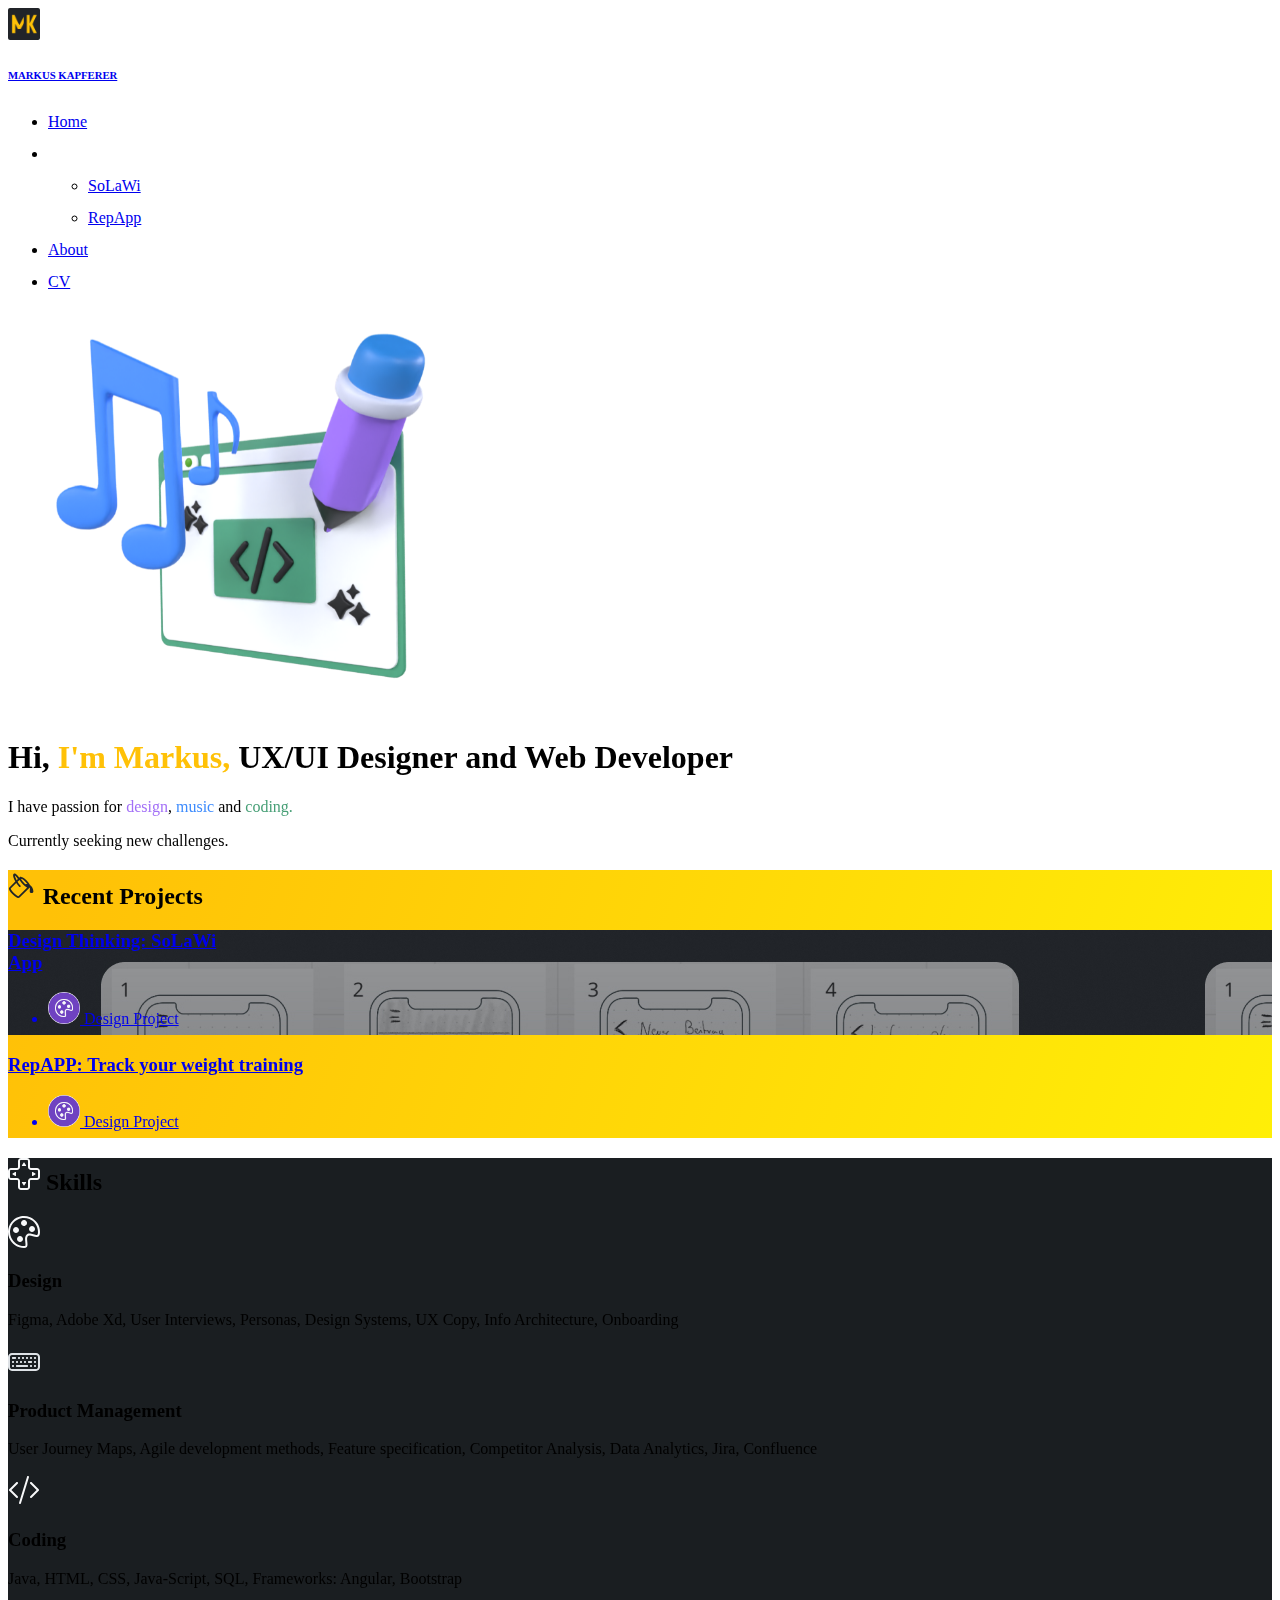
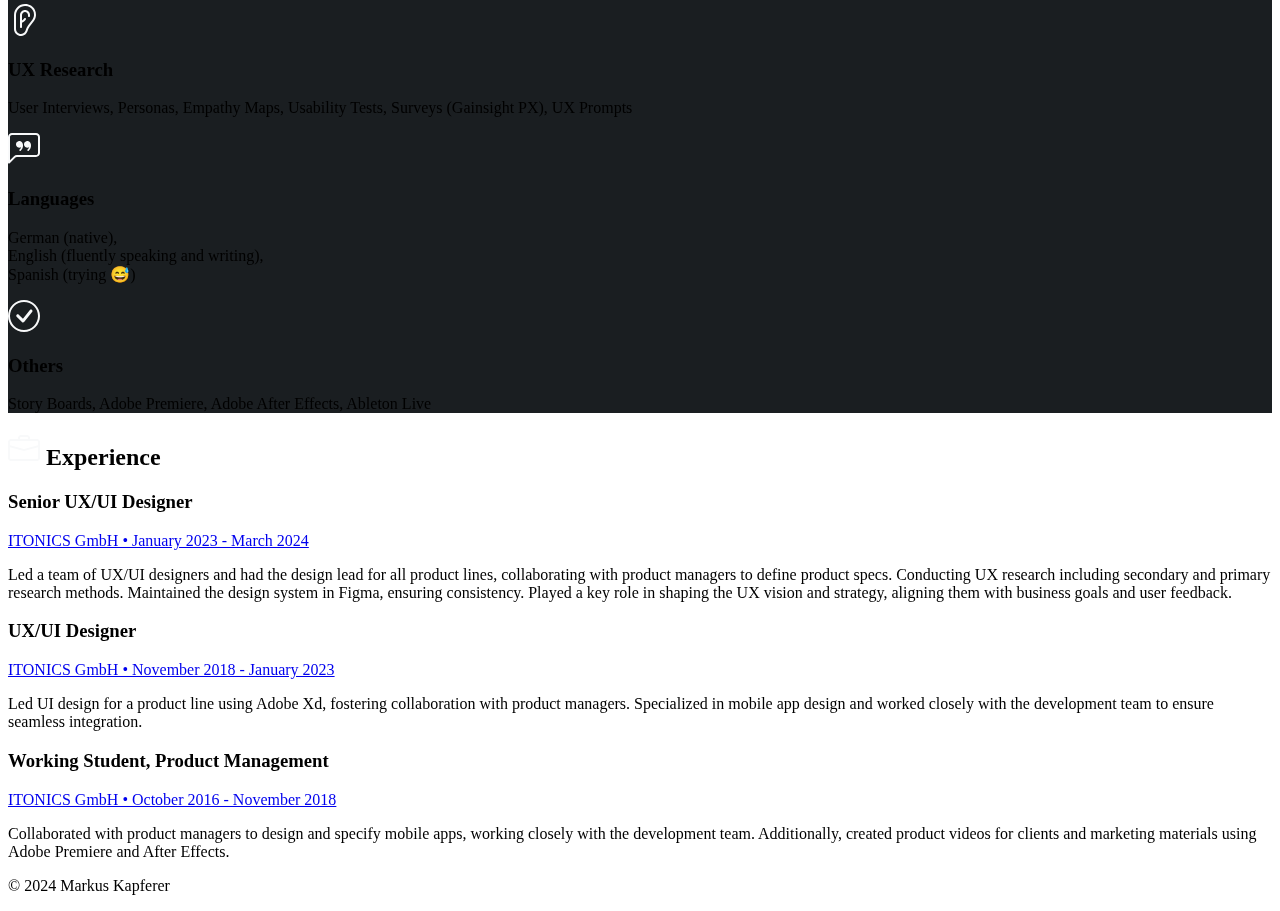
==== index.html @ 9e62ff05 "updated some parts and added first project page" ====
<!DOCTYPE html>
<html lang="en" data-bs-theme="dark">

<head>
    <meta charset="UTF-8">
    <meta name="viewport" content="width=device-width, initial-scale=1.0">
    <link href="https://cdn.jsdelivr.net/npm/bootstrap@5.3.2/dist/css/bootstrap.min.css" rel="stylesheet"
        integrity="sha384-T3c6CoIi6uLrA9TneNEoa7RxnatzjcDSCmG1MXxSR1GAsXEV/Dwwykc2MPK8M2HN" crossorigin="anonymous">
    <link rel="stylesheet" href="./css/style.css">
    <title>Markus Kapferer - Product Designer and Web Developer</title>
</head>

<body>

    <!-- Navigation -->
    <section id="navigation">

        <header class="p-3 text-bg-dark">
            <div class="d-flex flex-wrap align-items-center justify-content-center justify-content-lg-start">
                <a href="./index.html" class="d-flex align-items-center mb-2 mb-lg-0 text-white text-decoration-none">
                    <img src="./assets/images/MK-Logo.jpg" alt="mk logo" height="32px" style="border-radius: 2px;">
                    <h6 class="align-baseline mb-0 mx-2">MARKUS KAPFERER</h4>
                </a>
                <ul class="nav col-12 col-lg-auto me-lg-auto mb-2 justify-content-center mb-md-0">
                    <li><a href="#" aria-current="page" class="nav-link px-2 text-secondary">Home</a></li>
                    <li class="nav-item dropdown">
                        <a id="work" class="nav-link dropdown-toggle" href="#" role="button" data-bs-toggle="dropdown"
                            aria-expanded="false">
                            Work
                        </a>
                        <ul class="dropdown-menu">
                            <li><a class="dropdown-item" href="./public/SoLaWi.html">SoLaWi</a></li>
                            <li><a class="dropdown-item" href="#">RepApp</a></li>
                        </ul>
                    </li>

                    <li><a href="./public/about.html" class="nav-link px-2 text-white">About</a></li>
                    <li><a href="https://drive.google.com/file/d/1L1RvJWwiJvAnNpC0IJl8PlsVWmjOHNcN/view?usp=sharing"
                            target="_blank" class="nav-link px-2 text-white">CV</a></li>
                </ul>
            </div>
        </header>

    </section>

    <!-- Hero -->
    <section id="herSection">
        <div class="container col-xxl-8 px-4 py-5">
            <div class="row flex-lg-row-reverse align-items-center g-5 py-5">
                <div class="col-10 col-sm-8 col-lg-6">
                    <img id="hero" src="./assets/images/hero-image-1.png" class="d-block mx-lg-auto img-fluid"
                        alt="Bootstrap Themes" height="400" loading="lazy">
                </div>
                <div class="col-lg-6">
                    <h1 class="display-5 fw-bold text-body-emphasis lh-1 mb-3">Hi, <span class="yellow">I'm
                            Markus,</span>
                        UX/UI Designer and Web Developer</h1>
                    <p class="lead fw-semibold">I have passion for <span class="purple">design</span>, <span
                            class="blue">music</span> and <span class="green">coding.</span></p>
                    <p class="fst-italic">Currently seeking new challenges.</p>
                    <div class="row flex-lg-row-reverse align-items-center" style="width: 32px;">
                        <script src="https://cdn.lordicon.com/lordicon.js"></script>
                        <lord-icon src="https://cdn.lordicon.com/rmkahxvq.json" trigger="loop" speed="2" loading="lazy"
                            colors="primary:#dee2e6">
                        </lord-icon>
                    </div>
                </div>
            </div>
        </div>
    </section>

    <!-- Recent Projects -->
    <section id="recentProjects">
        <div class="container px-4 py-5" id="custom-cards">
            <h2 class="pb-2 border-bottom text-dark"><img src="./assets/images/paint-bucket.svg" alt="paint-bucket"
                    height="34" class="align-center pe-12"> Recent Projects</h2>
            <div class="row row-cols-1 row-cols-lg-2 align-items-stretch g-4 py-5">

                <a href="./public/SoLaWi.html">
                    <div class="col">
                        <div class="card card-cover h-100 overflow-hidden text-bg-dark rounded-4 shadow-lg"
                            style="background-image: url('./assets/images/SoLaWi.jpg');">
                            <div class="d-flex flex-column h-100 p-5 pb-3 text-white text-shadow-1">
                                <h3 class="pt-5 mt-5 mb-4 display-6 lh-1 fw-bold">Design Thinking: SoLaWi <br> App
                                </h3>
                                <ul class="d-flex list-unstyled mt-auto">
                                    <li class="me-auto ">
                                        <img src="./assets/images/Design-icon.png" alt="UX Design Project" width="32"
                                            height="32" class="me-2"> <span class="shadow bold">Design Project</span>
                                    </li>
                                </ul>
                            </div>
                        </div>
                    </div>
                </a>

                <a href="./public/SoLaWi.html">
                    <div class="col">
                        <div class="card card-cover h-100 overflow-hidden text-bg-dark rounded-4 shadow-lg"
                            style="background-image: url('unsplash-photo-2.jpg');">
                            <div class="d-flex flex-column h-100 p-5 pb-3 text-white text-shadow-1">
                                <h3 class="pt-5 mt-5 mb-4 display-6 lh-1 fw-bold">RepAPP: Track your weight training
                                </h3>
                                <ul class="d-flex list-unstyled mt-auto">
                                    <li class="me-auto">
                                        <img src="./assets/images/Design-icon.png" alt="UX Design Project" width="32"
                                            height="32" class="me-2 shadow"> <span class="bold">Design Project</span>
                                    </li>
                                </ul>
                            </div>
                        </div>
                    </div>
                </a>

            </div>
        </div>
    </section>

    <!-- Skills -->
    <section id="skills">
        <div class="container px-4 py-5" id="skills">
            <h2 class="pb-2 border-bottom"><img class="pb-1" src="./assets/images/dpad.svg" alt="dpad" height="32"
                    width="32" class="align-center pe-1"> Skills</h2>

            <div class="row row-cols-1 row-cols-sm-2 row-cols-md-3 row-cols-lg-3 g-4 py-5">
                <div class="col d-flex align-items-start">
                    <img src="./assets/images/palette.svg" alt="palette" class="me-3">
                    <div>
                        <h3 class="fw-bold mb-1 fs-4 text-body-emphasis">Design</h3>
                        <p>Figma, Adobe Xd,
                            User Interviews, Personas,
                            Design Systems, UX Copy,
                            Info Architecture, Onboarding</p>
                    </div>
                </div>
                <div class="col d-flex align-items-start">
                    <img src="./assets/images/keyboard.svg" alt="palette" class="me-3">
                    <div>
                        <h3 class="fw-bold mb-1 fs-4 text-body-emphasis">Product Management</h3>
                        <p>User Journey Maps, Agile development methods, Feature specification,
                            Competitor Analysis, Data Analytics,
                            Jira, Confluence</p>
                    </div>
                </div>
                <div class="col d-flex align-items-start">
                    <img src="./assets/images/code-slash.svg" alt="palette" class="me-3">
                    <div>
                        <h3 class="fw-bold mb-1 fs-4 text-body-emphasis">Coding</h3>
                        <p>Java, HTML, CSS, Java-Script, SQL,
                            Frameworks: Angular, Bootstrap </p>
                    </div>
                </div>
                <div class="col d-flex align-items-start">
                    <img src="./assets/images/ear.svg" alt="palette" class="me-3">
                    <div>
                        <h3 class="fw-bold mb-1 fs-4 text-body-emphasis">UX Research</h3>
                        <p>User Interviews, Personas,
                            Empathy Maps, Usability Tests,
                            Surveys (Gainsight PX), UX Prompts</p>
                    </div>
                </div>
                <div class="col d-flex align-items-start">
                    <img src="./assets/images/chat-left-quote.svg" alt="palette" class="me-3">
                    <div>
                        <h3 class="fw-bold mb-1 fs-4 text-body-emphasis">Languages</h3>
                        <p>German (native), <br>
                            English (fluently speaking and writing), <br>
                            Spanish (trying 😅)</p>
                    </div>
                </div>
                <div class="col d-flex align-items-start">
                    <img src="./assets/images/check-circle.svg" alt="palette" class="me-3">
                    <div>
                        <h3 class="fw-bold mb-1 fs-4 text-body-emphasis">Others</h3>
                        <p>Story Boards, Adobe Premiere,
                            Adobe After Effects,
                            Ableton Live</p>
                    </div>
                </div>

            </div>
        </div>
        </div>

    </section>

    <!-- Experience -->
    <section id="experience">
        <div class="container px-4 py-5" id="experience">
            <h2 class="pb-2 border-bottom"><img class="pb-1" src="./assets/images/briefcase.svg" alt="dpad" height="32"
                    width="32" class="align-center pe-1"> Experience</h2>

            <div class="row row-cols-1 g-4 py-5">
                <div>
                    <h3 class="mb-2 fs-4 text-body-emphasis">Senior UX/UI Designer</h3>
                    <a href="https://itonics-innovation.com" target="_blank">
                        <p class="fst-italic mb-4">ITONICS GmbH • January 2023 - March 2024</p>
                    </a>
                    <p class="mb-1">Led a team of UX/UI designers and had the design lead for all product lines,
                        collaborating with product managers to define product specs.
                        Conducting UX research including secondary and primary research methods.
                        Maintained the design system in Figma, ensuring consistency.
                        Played a key role in shaping the UX vision and strategy, aligning them with business goals and
                        user feedback. </p>
                </div>
            </div>
            <div class="row row-cols-1 g-4 py-5">
                <div>
                    <h3 class="mb-2 fs-4 text-body-emphasis">UX/UI Designer</h3>
                    <a href="https://itonics-innovation.com" target="_blank">
                        <p class="fst-italic mb-4">ITONICS GmbH • November 2018 - January 2023</p>
                    </a>
                    <p class="mb-1">Led UI design for a product line using Adobe Xd, fostering collaboration with
                        product managers. Specialized in mobile app design and worked closely with the development team
                        to ensure seamless integration.</p>
                </div>
            </div>
            <div class="row row-cols-1 g-4 py-5">
                <div>
                    <h3 class="mb-2 fs-4 text-body-emphasis">Working Student, Product Management</h3>
                    <a href="https://itonics-innovation.com" target="_blank">
                        <p class="fst-italic mb-4">ITONICS GmbH • October 2016 - November 2018</p>
                    </a>
                    <p class="mb-1">Collaborated with product managers to design and specify mobile apps, working
                        closely with the development team. Additionally, created product videos for clients and
                        marketing materials using Adobe Premiere and After Effects.</p>
                </div>
            </div>
        </div>
    </section>




    <script src="https://cdn.jsdelivr.net/npm/bootstrap@5.3.2/dist/js/bootstrap.bundle.min.js"
        integrity="sha384-C6RzsynM9kWDrMNeT87bh95OGNyZPhcTNXj1NW7RuBCsyN/o0jlpcV8Qyq46cDfL"
        crossorigin="anonymous"></script>
</body>
<footer>
    <div class="container d-flex align-items-start ">
        <p class="py-5">© 2024 Markus Kapferer</p>
    </div>
</footer>

</html>
---- css/style.css ----
a {
    cursor: pointer;
}

.yellow {
    color: #ffc107;
}

.purple {
    color: #A370F7;
}

.blue {
    color: #3D8BFD;
}

.green {
    color: #479F76;
}

#recentProjects {
    background: linear-gradient(109deg, #FFC107 4.02%, #FFF507 112.95%);
}

#navbar {
    background-color: #1A1E21;
    width: 100%;
    height: 100%;
}

#skills {
    background-color: #1A1E21;
}

.dark-bg {
    background-color: #1A1E21;
}

.semiDark-bg {
    background-color: #343a40;
}

#work {
    color: #ffffff;
}

#work:hover {
    color: #ffc107;
    transition: 0.3s ease-in-out;
}

.nav-link:hover {
    color: #ffc107 !important;
    transition: 0.3s ease-in-out;
}

.container {
    -webkit-perspective: 1000px;
            perspective: 1000px;
    transform-style: preserve-3d;
}

#hero {
    transition: all .5s ease;
    -webkit-transform: rotateX(0deg);
    transform: rotateX(0deg);
    -webkit-transform-origin-y: 300px; /* rotates from the bottom of the image */
}

#hero:hover {
    -webkit-transform: rotateY(-20deg);
    transform: rotateY(-20deg)

}

li {
    line-height: 2rem;
}

code {
    color: #A370F7;
}
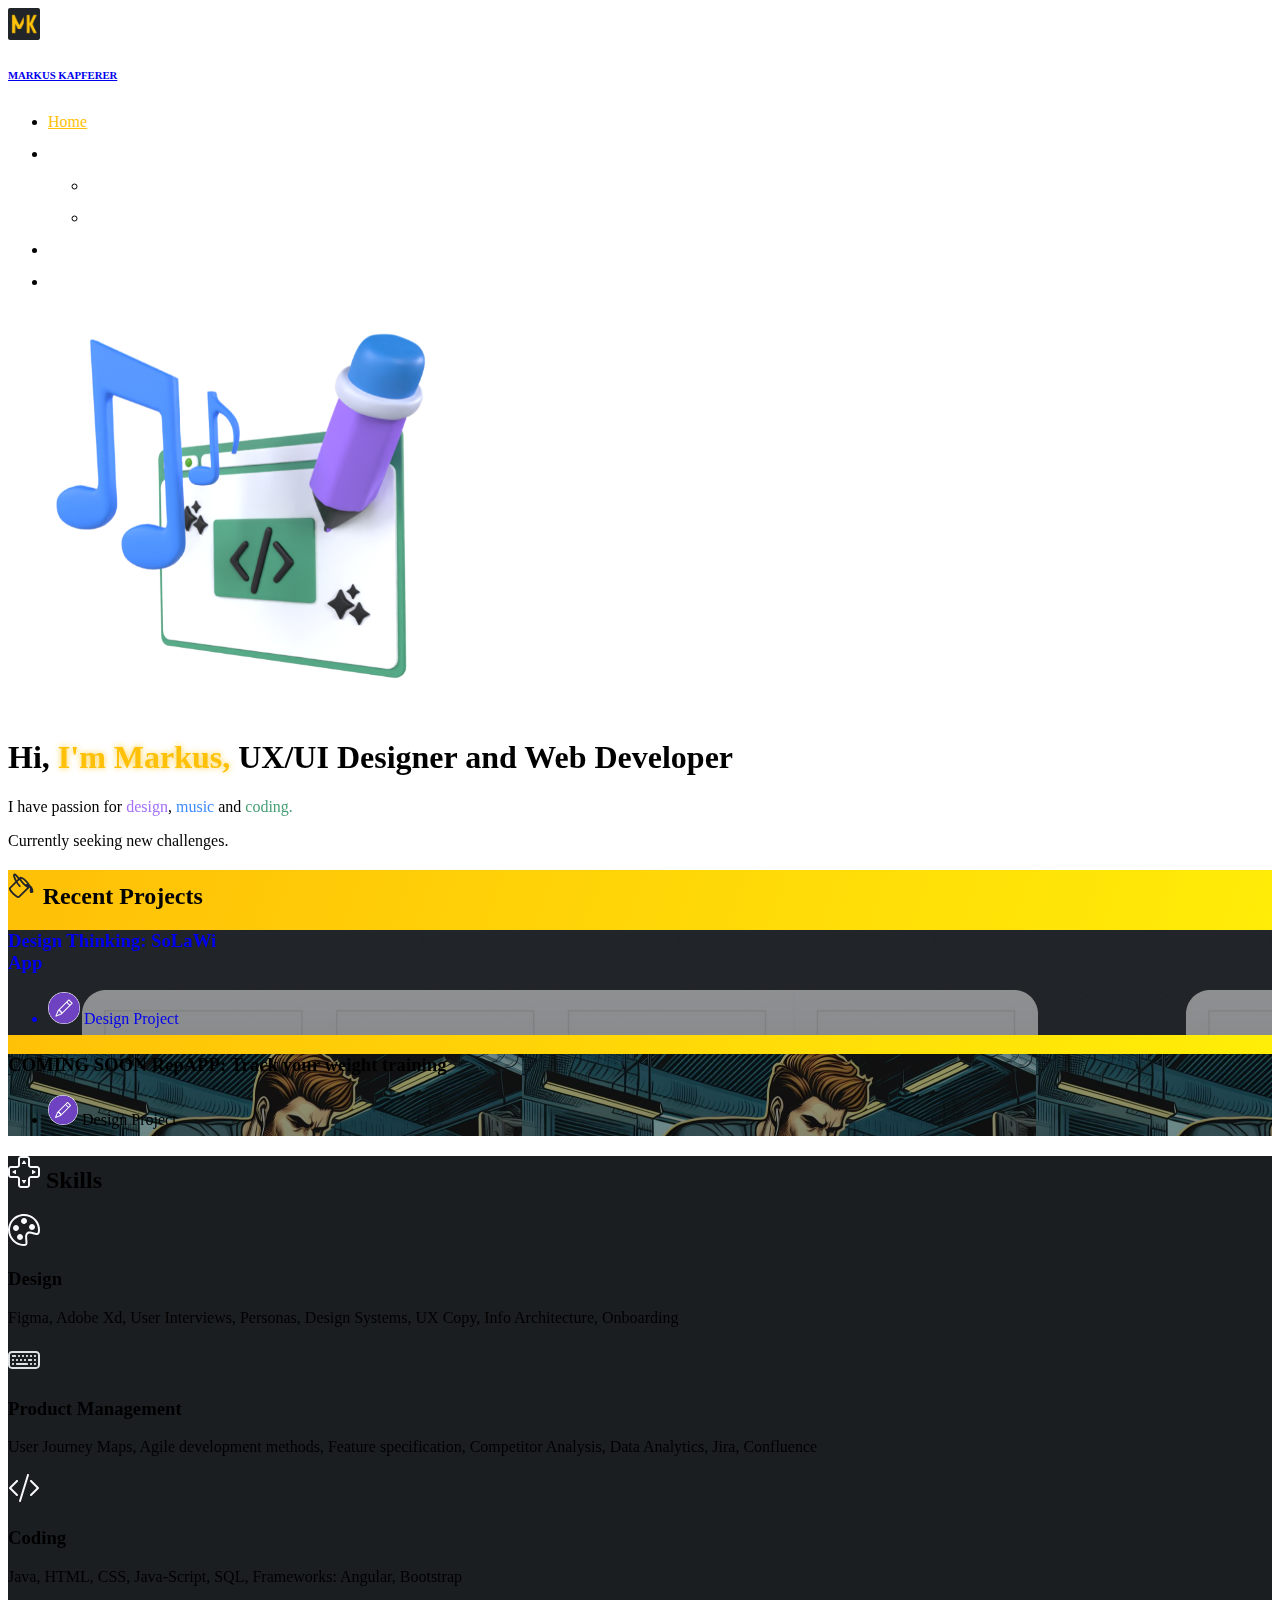
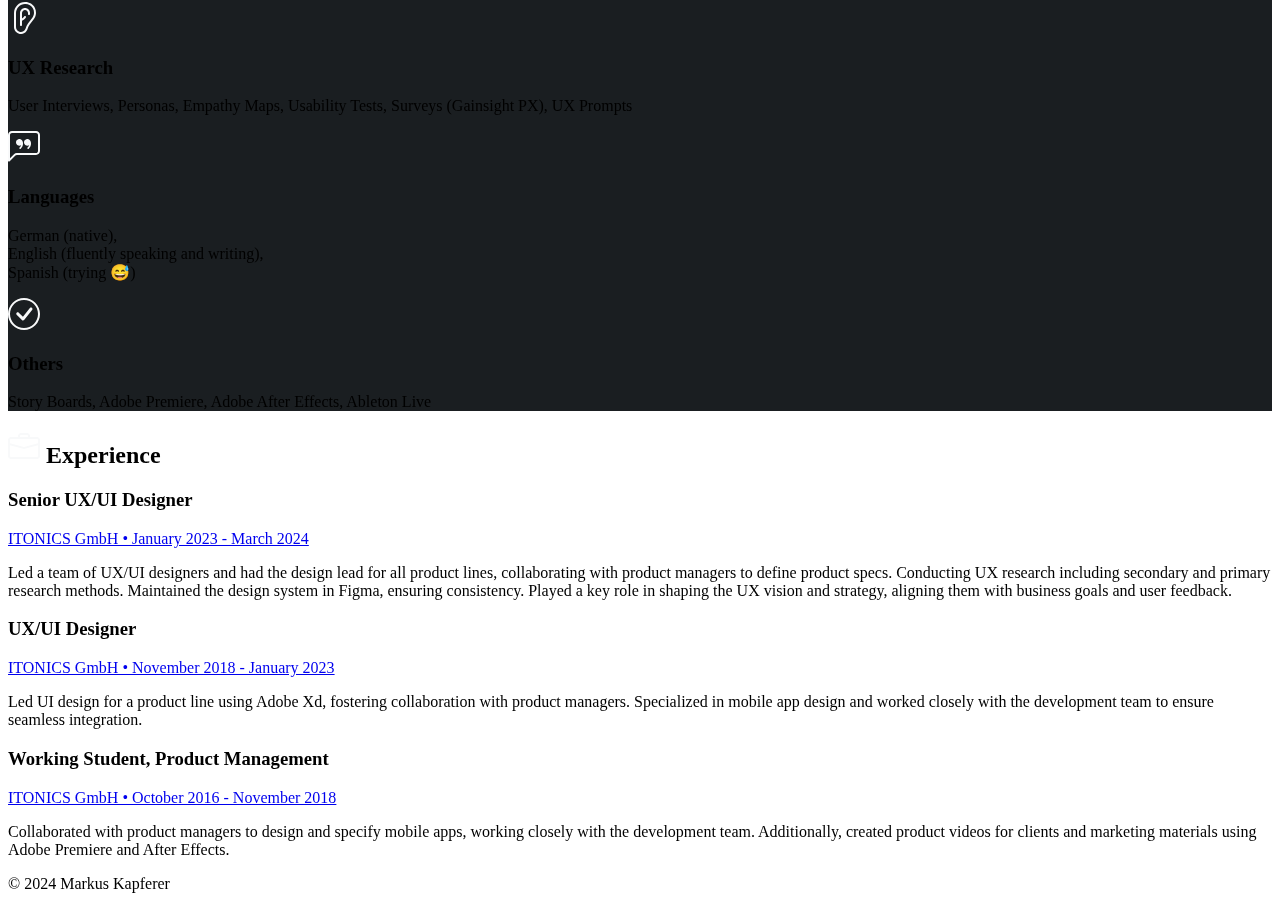
==== commit e84bdb91: "fixed nav, added about page, updated some icons and images" ====
--- a/index.html
+++ b/index.html
@@ -14,33 +14,31 @@
 
     <!-- Navigation -->
     <section id="navigation">
-
         <header class="p-3 text-bg-dark">
             <div class="d-flex flex-wrap align-items-center justify-content-center justify-content-lg-start">
-                <a href="./index.html" class="d-flex align-items-center mb-2 mb-lg-0 text-white text-decoration-none">
+                <a href="./index.html" class="navbar-brand d-flex align-items-center">
                     <img src="./assets/images/MK-Logo.jpg" alt="mk logo" height="32px" style="border-radius: 2px;">
                     <h6 class="align-baseline mb-0 mx-2">MARKUS KAPFERER</h4>
                 </a>
                 <ul class="nav col-12 col-lg-auto me-lg-auto mb-2 justify-content-center mb-md-0">
-                    <li><a href="#" aria-current="page" class="nav-link px-2 text-secondary">Home</a></li>
+                    <li><a href="#" aria-current="page" class="nav-link px-2 active">Home</a></li>
                     <li class="nav-item dropdown">
                         <a id="work" class="nav-link dropdown-toggle" href="#" role="button" data-bs-toggle="dropdown"
                             aria-expanded="false">
                             Work
                         </a>
                         <ul class="dropdown-menu">
-                            <li><a class="dropdown-item" href="./public/SoLaWi.html">SoLaWi</a></li>
-                            <li><a class="dropdown-item" href="#">RepApp</a></li>
+                            <li><a class="nav-link dropdown-item" href="./public/SoLaWi.html">SoLaWi</a></li>
+                            <li><a class="nav-link dropdown-item" href="#">RepApp</a></li>
                         </ul>
                     </li>
 
-                    <li><a href="./public/about.html" class="nav-link px-2 text-white">About</a></li>
+                    <li><a href="./public/about.html" class="nav-link px-2">About</a></li>
                     <li><a href="https://drive.google.com/file/d/1L1RvJWwiJvAnNpC0IJl8PlsVWmjOHNcN/view?usp=sharing"
-                            target="_blank" class="nav-link px-2 text-white">CV</a></li>
+                            target="_blank" class="nav-link px-2">CV</a></li>
                 </ul>
             </div>
         </header>
-
     </section>
 
     <!-- Hero -->
@@ -52,7 +50,7 @@
                         alt="Bootstrap Themes" height="400" loading="lazy">
                 </div>
                 <div class="col-lg-6">
-                    <h1 class="display-5 fw-bold text-body-emphasis lh-1 mb-3">Hi, <span class="yellow">I'm
+                    <h1 class="display-5 fw-bold text-body-emphasis lh-1 mb-3">Hi, <span class="yellow-glow">I'm
                             Markus,</span>
                         UX/UI Designer and Web Developer</h1>
                     <p class="lead fw-semibold">I have passion for <span class="purple">design</span>, <span
@@ -76,10 +74,11 @@
                     height="34" class="align-center pe-12"> Recent Projects</h2>
             <div class="row row-cols-1 row-cols-lg-2 align-items-stretch g-4 py-5">
 
-                <a href="./public/SoLaWi.html">
+                
                     <div class="col">
-                        <div class="card card-cover h-100 overflow-hidden text-bg-dark rounded-4 shadow-lg"
-                            style="background-image: url('./assets/images/SoLaWi.jpg');">
+                        <a href="./public/SoLaWi.html" class="nounderline">
+                            <div class="card card-cover h-100 overflow-hidden text-bg-dark rounded-4 shadow-lg"
+                            style="background-image: url('./assets/images/project-solawi/SoLaWi.jpg');">
                             <div class="d-flex flex-column h-100 p-5 pb-3 text-white text-shadow-1">
                                 <h3 class="pt-5 mt-5 mb-4 display-6 lh-1 fw-bold">Design Thinking: SoLaWi <br> App
                                 </h3>
@@ -91,26 +90,26 @@
                                 </ul>
                             </div>
                         </div>
-                    </div>
-                </a>
-
-                <a href="./public/SoLaWi.html">
+                        </a>
+                    </div>
+
+
                     <div class="col">
                         <div class="card card-cover h-100 overflow-hidden text-bg-dark rounded-4 shadow-lg"
-                            style="background-image: url('unsplash-photo-2.jpg');">
+                            style="background-image: url('./assets/images/gym-tracking-app.jpg');">
                             <div class="d-flex flex-column h-100 p-5 pb-3 text-white text-shadow-1">
-                                <h3 class="pt-5 mt-5 mb-4 display-6 lh-1 fw-bold">RepAPP: Track your weight training
+                                <h3 class="pt-5 mt-5 mb-4 display-6 lh-1 fw-bold">COMING SOON RepAPP: Track your weight training
                                 </h3>
                                 <ul class="d-flex list-unstyled mt-auto">
                                     <li class="me-auto">
-                                        <img src="./assets/images/Design-icon.png" alt="UX Design Project" width="32"
-                                            height="32" class="me-2 shadow"> <span class="bold">Design Project</span>
+                                        <img src="./assets/images/Design-icon.png" alt="UX Design Project" width="30"
+                                            height="30" class="me-2 shadow"> <span class="bold shadow-lg">Design Project</span>
                                     </li>
                                 </ul>
                             </div>
                         </div>
                     </div>
-                </a>
+
 
             </div>
         </div>
--- a/css/style.css
+++ b/css/style.css
@@ -2,8 +2,18 @@
     cursor: pointer;
 }
 
+h3 a {
+    text-decoration: none;
+}
+
 .yellow {
     color: #ffc107;
+}
+
+.yellow-glow {
+    color: #ffc107;
+    text-shadow: 0px 0px 6px rgba(255, 193, 7, 0.75);
+    animation: shadow-drop-center 3s ease-in-out infinite alternate-reverse both;
 }
 
 .purple {
@@ -49,11 +59,6 @@
     transition: 0.3s ease-in-out;
 }
 
-.nav-link:hover {
-    color: #ffc107 !important;
-    transition: 0.3s ease-in-out;
-}
-
 .container {
     -webkit-perspective: 1000px;
             perspective: 1000px;
@@ -79,4 +84,31 @@
 
 code {
     color: #A370F7;
-}+}
+
+.nounderline {
+    text-decoration: none !important
+  }
+
+.active {
+    color: #ffc107 !important;
+}
+
+.nav-link {
+    color: #ffffff;
+}
+
+.nav-link:hover {
+    color: #FFC107;
+    text-shadow: 0px 0px 6px rgba(255, 193, 7, 0.75);
+    transition: 0.3s ease-in-out;
+}
+
+  @keyframes shadow-drop-center {
+    0% {
+            text-shadow: 0 0 20px rgba(255, 193, 7, 0);
+    }
+    100% {
+            text-shadow: 0 0 20px rgba(255, 193, 7, 0.75);
+    }
+  }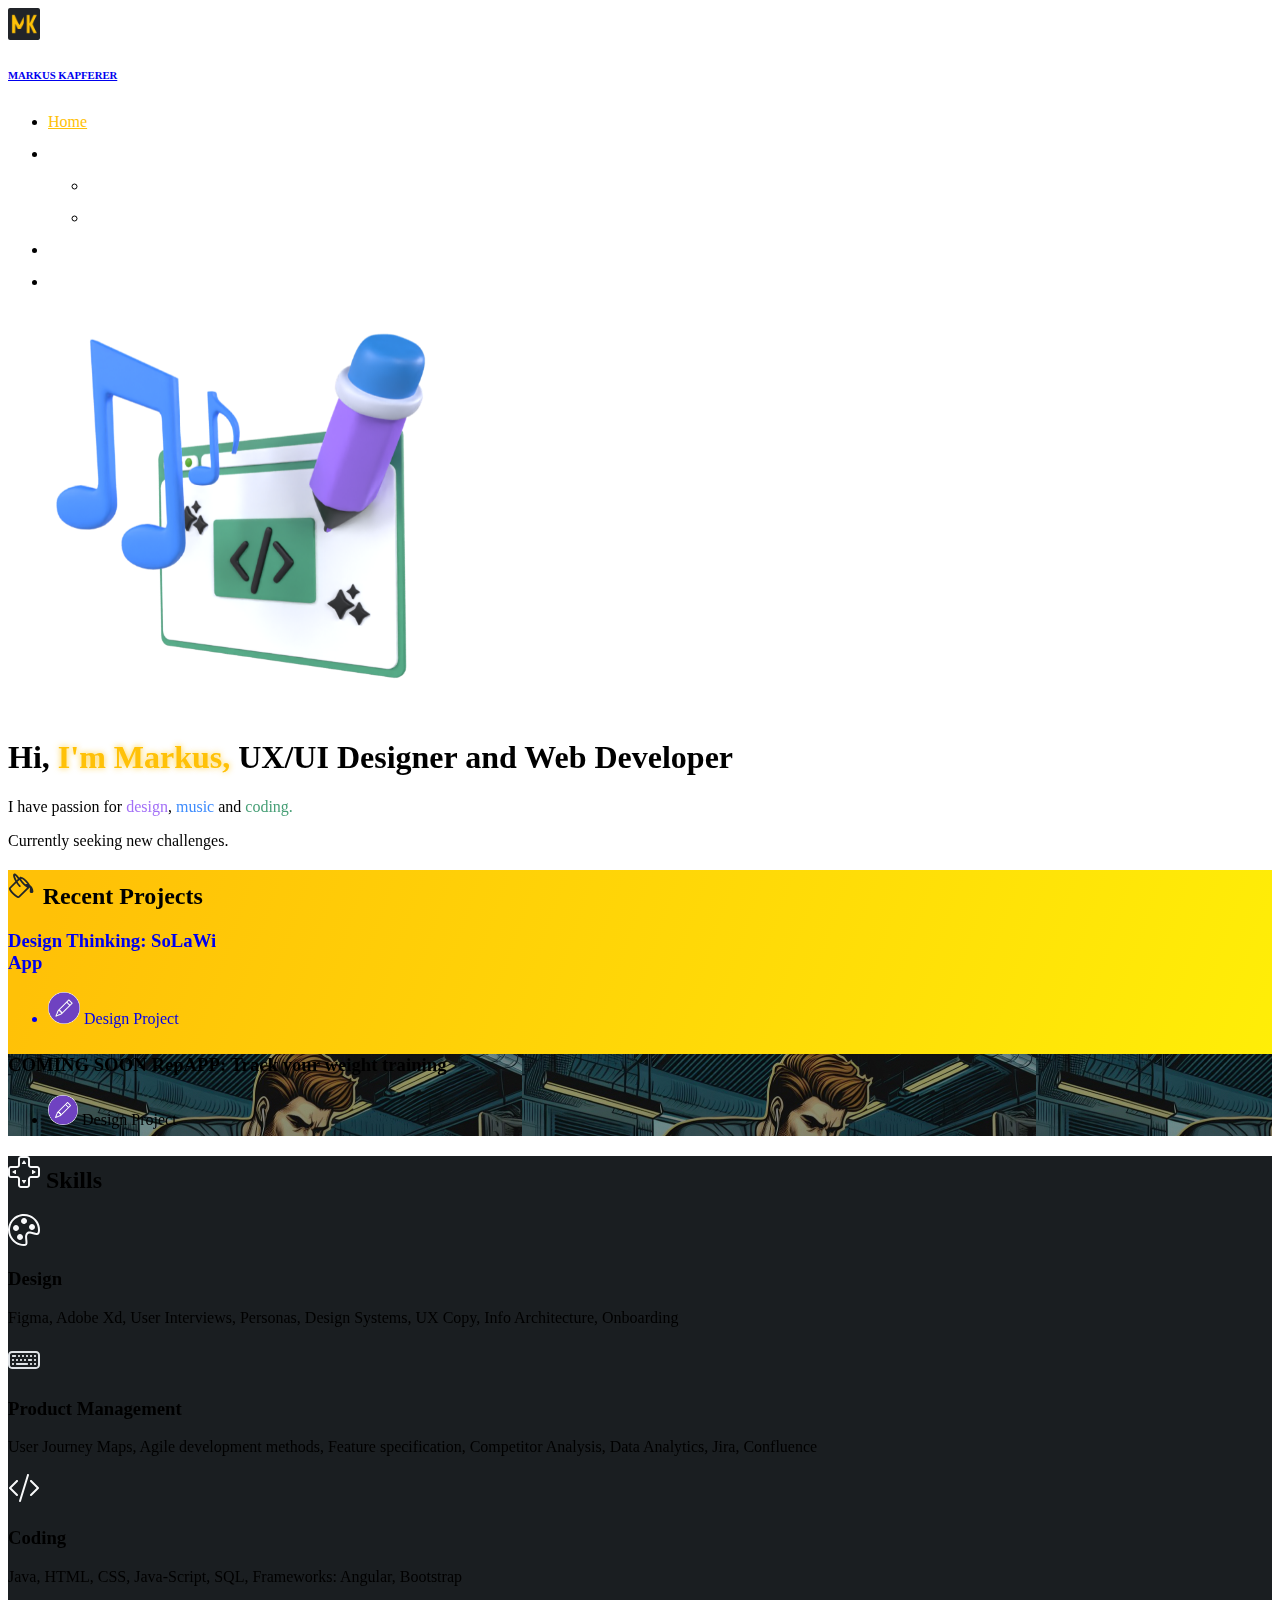
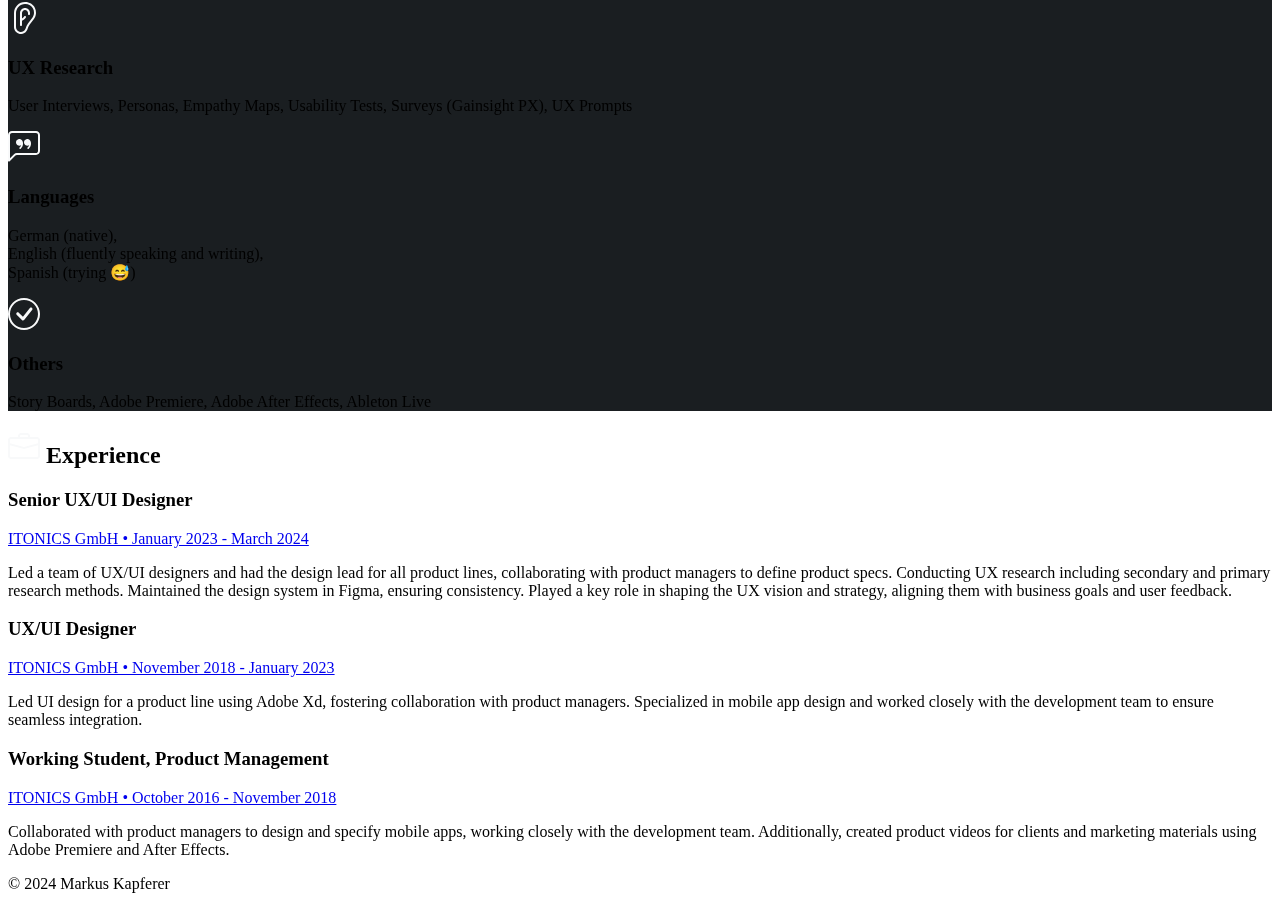
==== commit ff722895: "change image of solawi" ====
--- a/index.html
+++ b/index.html
@@ -78,7 +78,7 @@
                     <div class="col">
                         <a href="./public/SoLaWi.html" class="nounderline">
                             <div class="card card-cover h-100 overflow-hidden text-bg-dark rounded-4 shadow-lg"
-                            style="background-image: url('./assets/images/project-solawi/SoLaWi.jpg');">
+                            style="background-image: url('./assets/images/project-solawi/SoLaWi2.jpg');">
                             <div class="d-flex flex-column h-100 p-5 pb-3 text-white text-shadow-1">
                                 <h3 class="pt-5 mt-5 mb-4 display-6 lh-1 fw-bold">Design Thinking: SoLaWi <br> App
                                 </h3>
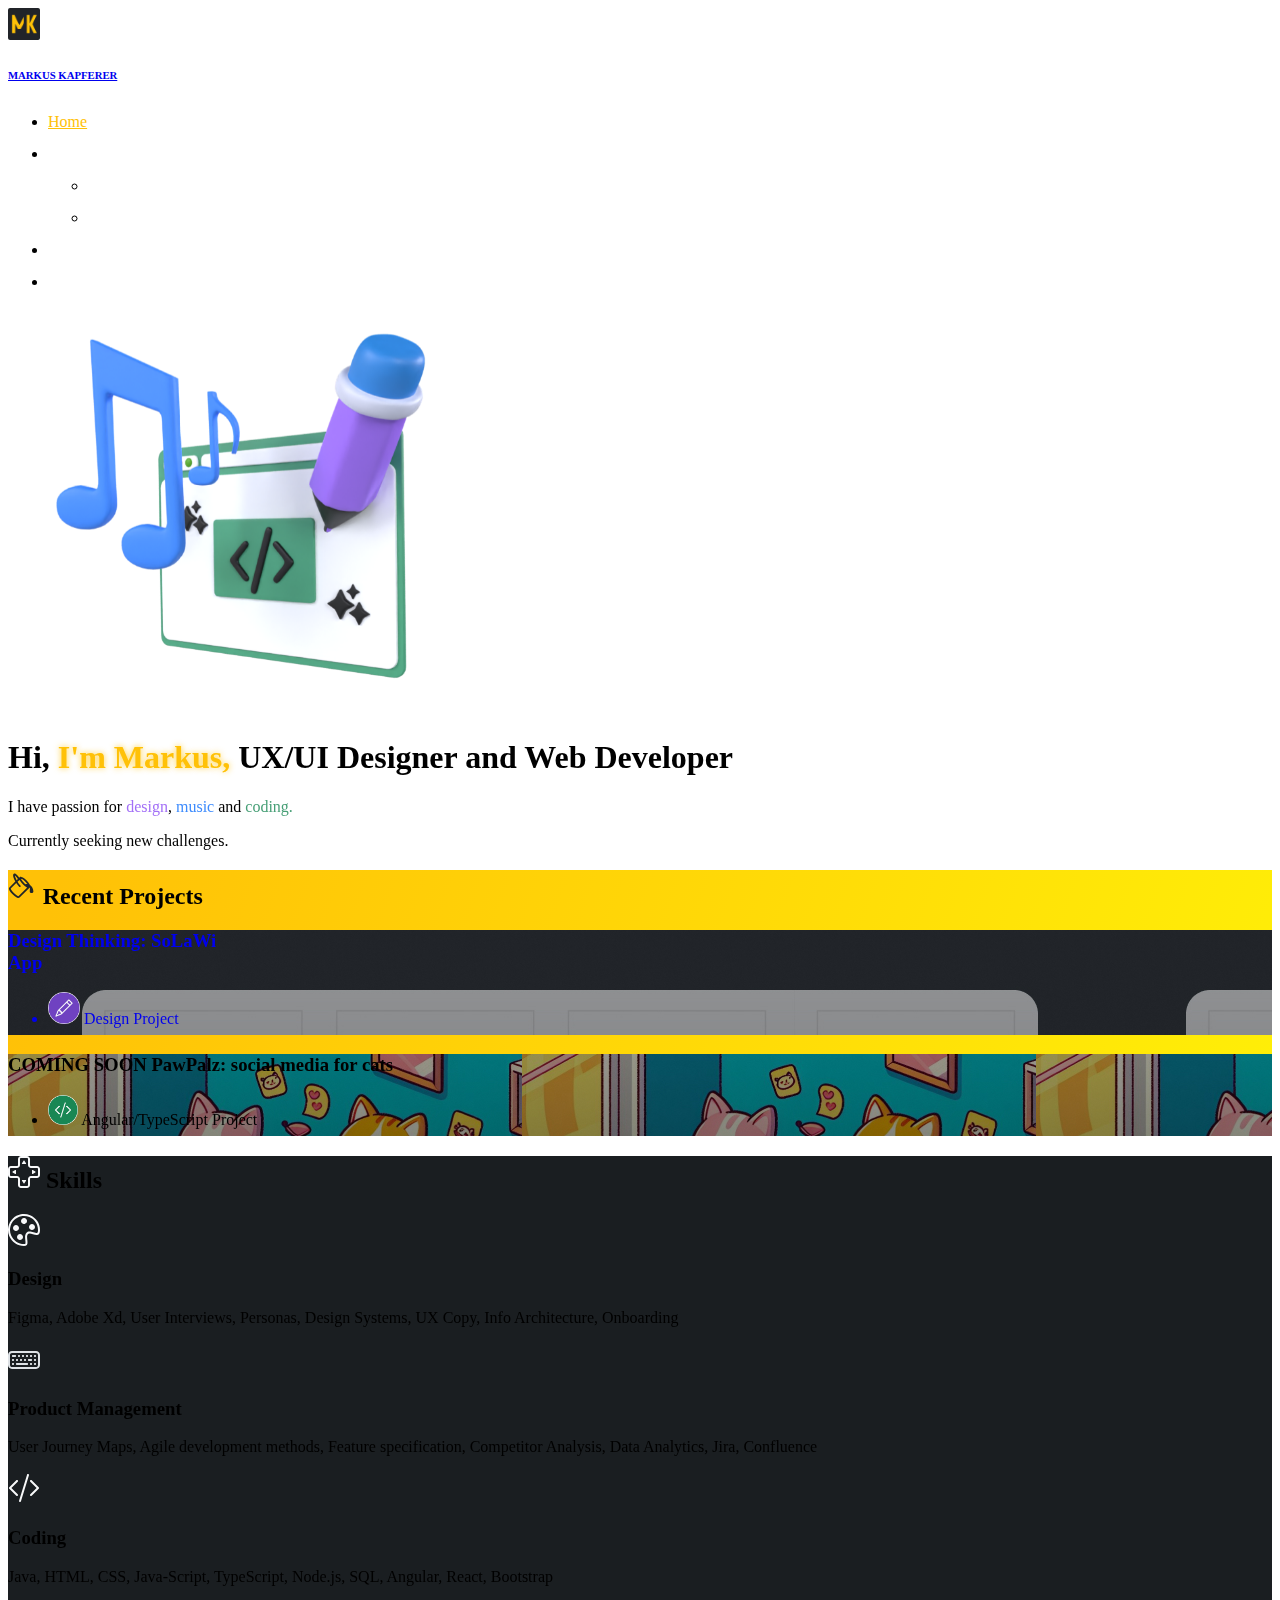
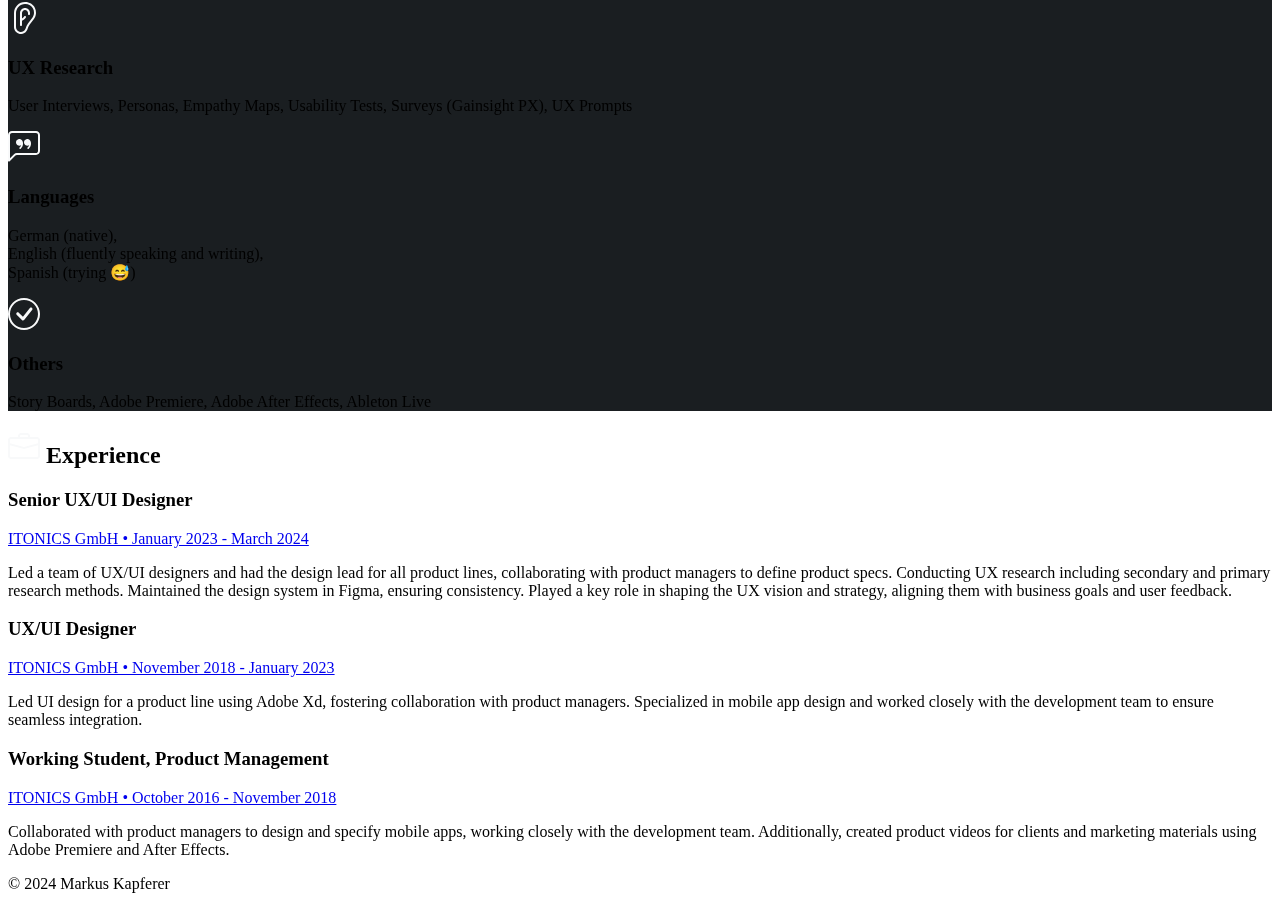
==== commit 9a5e2e79: "update pawpalz card" ====
--- a/index.html
+++ b/index.html
@@ -78,7 +78,7 @@
                     <div class="col">
                         <a href="./public/SoLaWi.html" class="nounderline">
                             <div class="card card-cover h-100 overflow-hidden text-bg-dark rounded-4 shadow-lg"
-                            style="background-image: url('./assets/images/project-solawi/SoLaWi2.jpg');">
+                            style="background-image: url('./assets/images/project-solawi/SoLaWi.jpg');">
                             <div class="d-flex flex-column h-100 p-5 pb-3 text-white text-shadow-1">
                                 <h3 class="pt-5 mt-5 mb-4 display-6 lh-1 fw-bold">Design Thinking: SoLaWi <br> App
                                 </h3>
@@ -96,14 +96,14 @@
 
                     <div class="col">
                         <div class="card card-cover h-100 overflow-hidden text-bg-dark rounded-4 shadow-lg"
-                            style="background-image: url('./assets/images/gym-tracking-app.jpg');">
+                            style="background-image: url('./assets/images/PawPalz.jpg');">
                             <div class="d-flex flex-column h-100 p-5 pb-3 text-white text-shadow-1">
-                                <h3 class="pt-5 mt-5 mb-4 display-6 lh-1 fw-bold">COMING SOON RepAPP: Track your weight training
+                                <h3 class="pt-5 mt-5 mb-4 display-6 lh-1 fw-bold">COMING SOON PawPalz: social media for cats
                                 </h3>
                                 <ul class="d-flex list-unstyled mt-auto">
                                     <li class="me-auto">
-                                        <img src="./assets/images/Design-icon.png" alt="UX Design Project" width="30"
-                                            height="30" class="me-2 shadow"> <span class="bold shadow-lg">Design Project</span>
+                                        <img src="./assets/images/Code-icon.png" alt="Coding-Project" width="30"
+                                            height="30" class="me-2 shadow"> <span class="bold shadow-lg">Angular/TypeScript Project</span>
                                     </li>
                                 </ul>
                             </div>
@@ -145,8 +145,8 @@
                     <img src="./assets/images/code-slash.svg" alt="palette" class="me-3">
                     <div>
                         <h3 class="fw-bold mb-1 fs-4 text-body-emphasis">Coding</h3>
-                        <p>Java, HTML, CSS, Java-Script, SQL,
-                            Frameworks: Angular, Bootstrap </p>
+                        <p>Java, HTML, CSS, Java-Script, TypeScript, Node.js, SQL,
+                            Angular, React, Bootstrap </p>
                     </div>
                 </div>
                 <div class="col d-flex align-items-start">
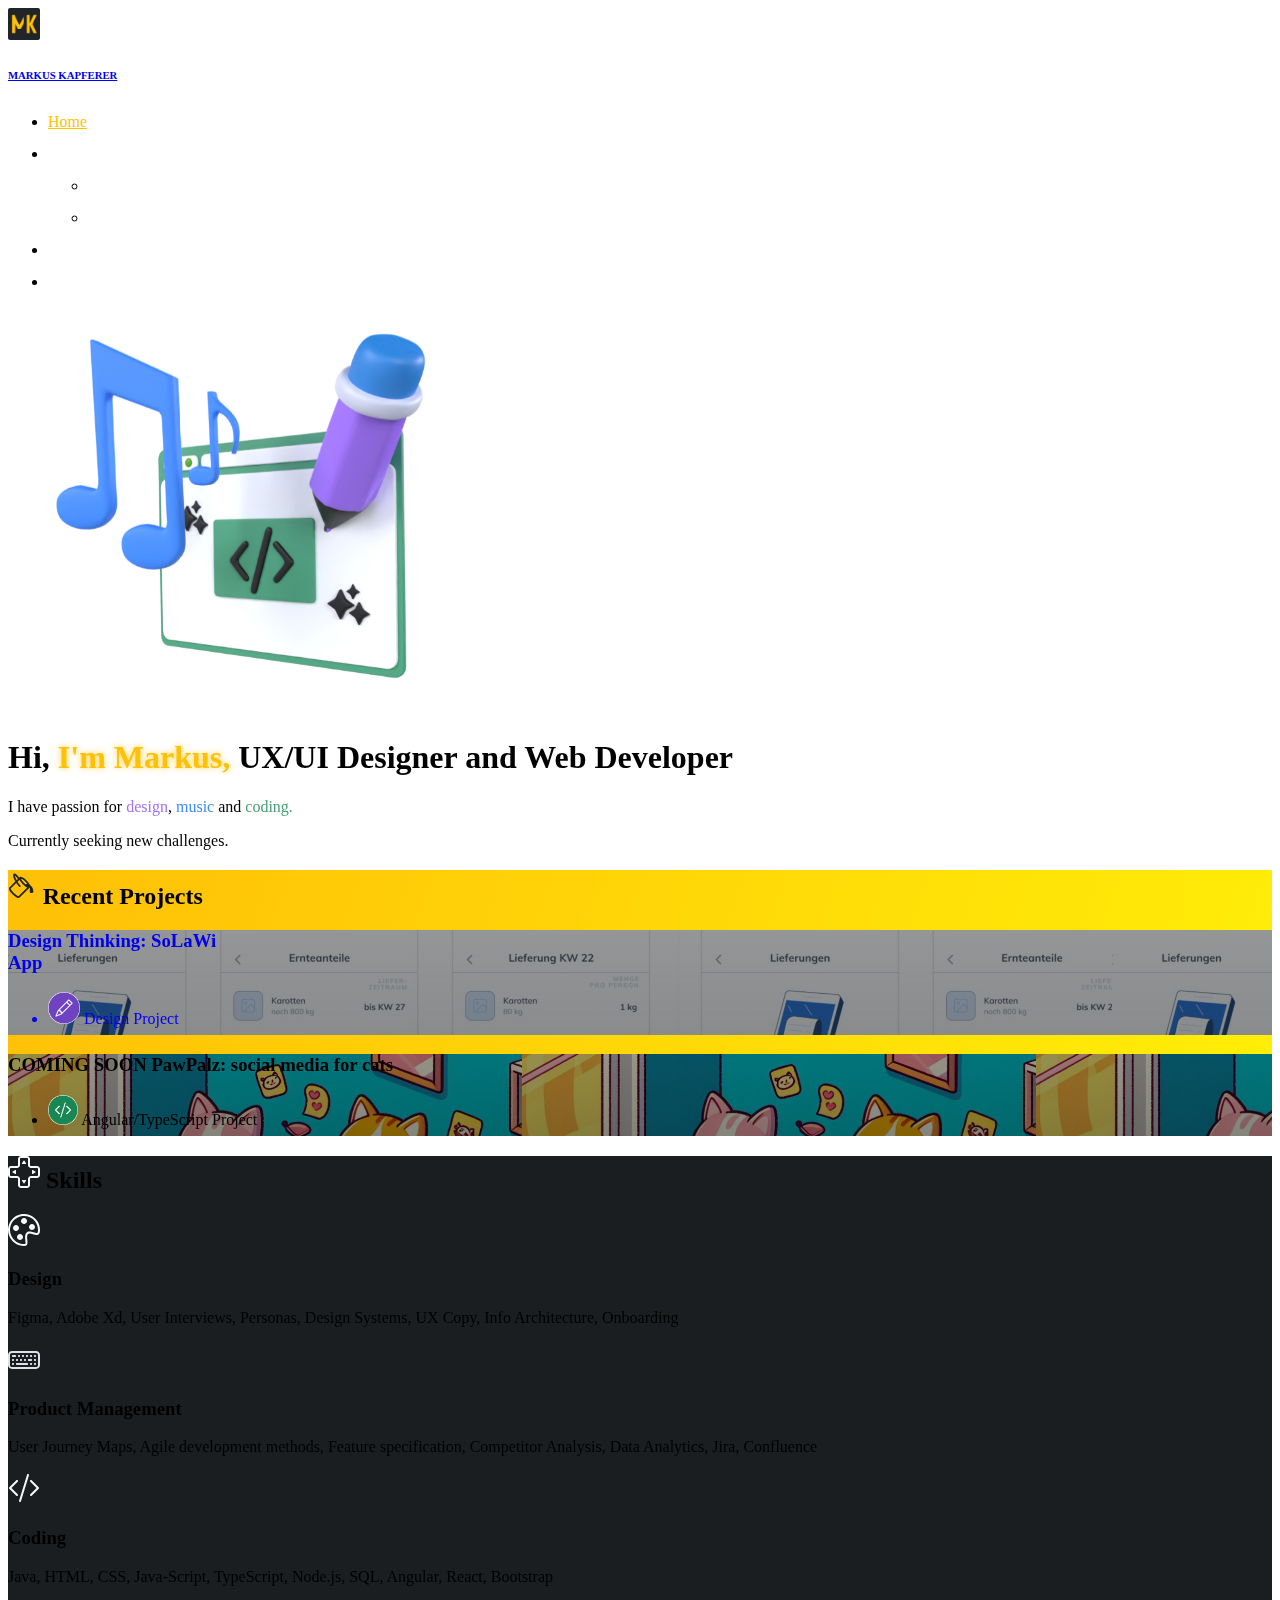
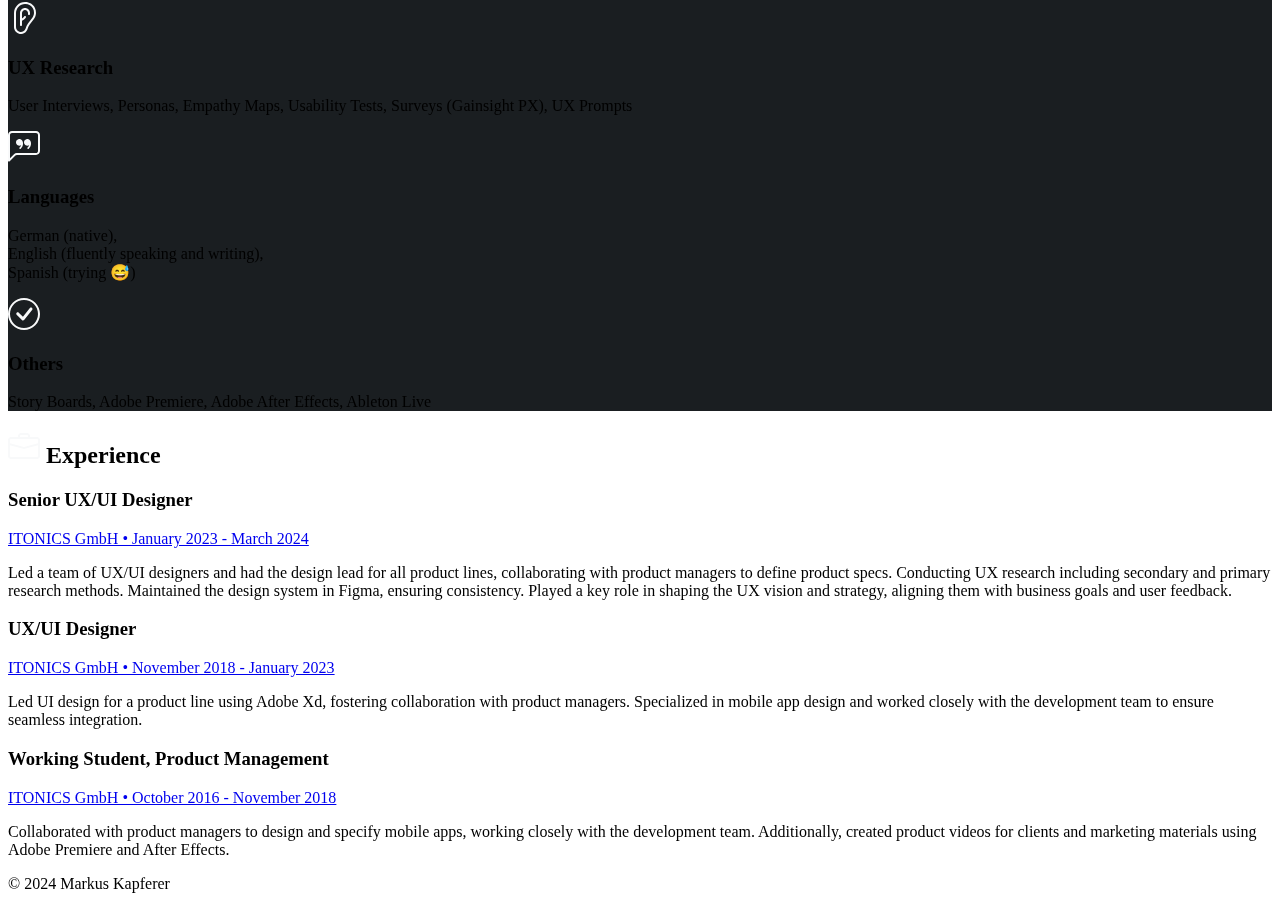
==== commit 6716523e: "Merge pull request #3 from MarkusK146/update-project-to-pawpalz" ====
--- a/index.html
+++ b/index.html
@@ -78,7 +78,7 @@
                     <div class="col">
                         <a href="./public/SoLaWi.html" class="nounderline">
                             <div class="card card-cover h-100 overflow-hidden text-bg-dark rounded-4 shadow-lg"
-                            style="background-image: url('./assets/images/project-solawi/SoLaWi.jpg');">
+                            style="background-image: url('./assets/images/project-solawi/SoLaWi2.jpg');">
                             <div class="d-flex flex-column h-100 p-5 pb-3 text-white text-shadow-1">
                                 <h3 class="pt-5 mt-5 mb-4 display-6 lh-1 fw-bold">Design Thinking: SoLaWi <br> App
                                 </h3>
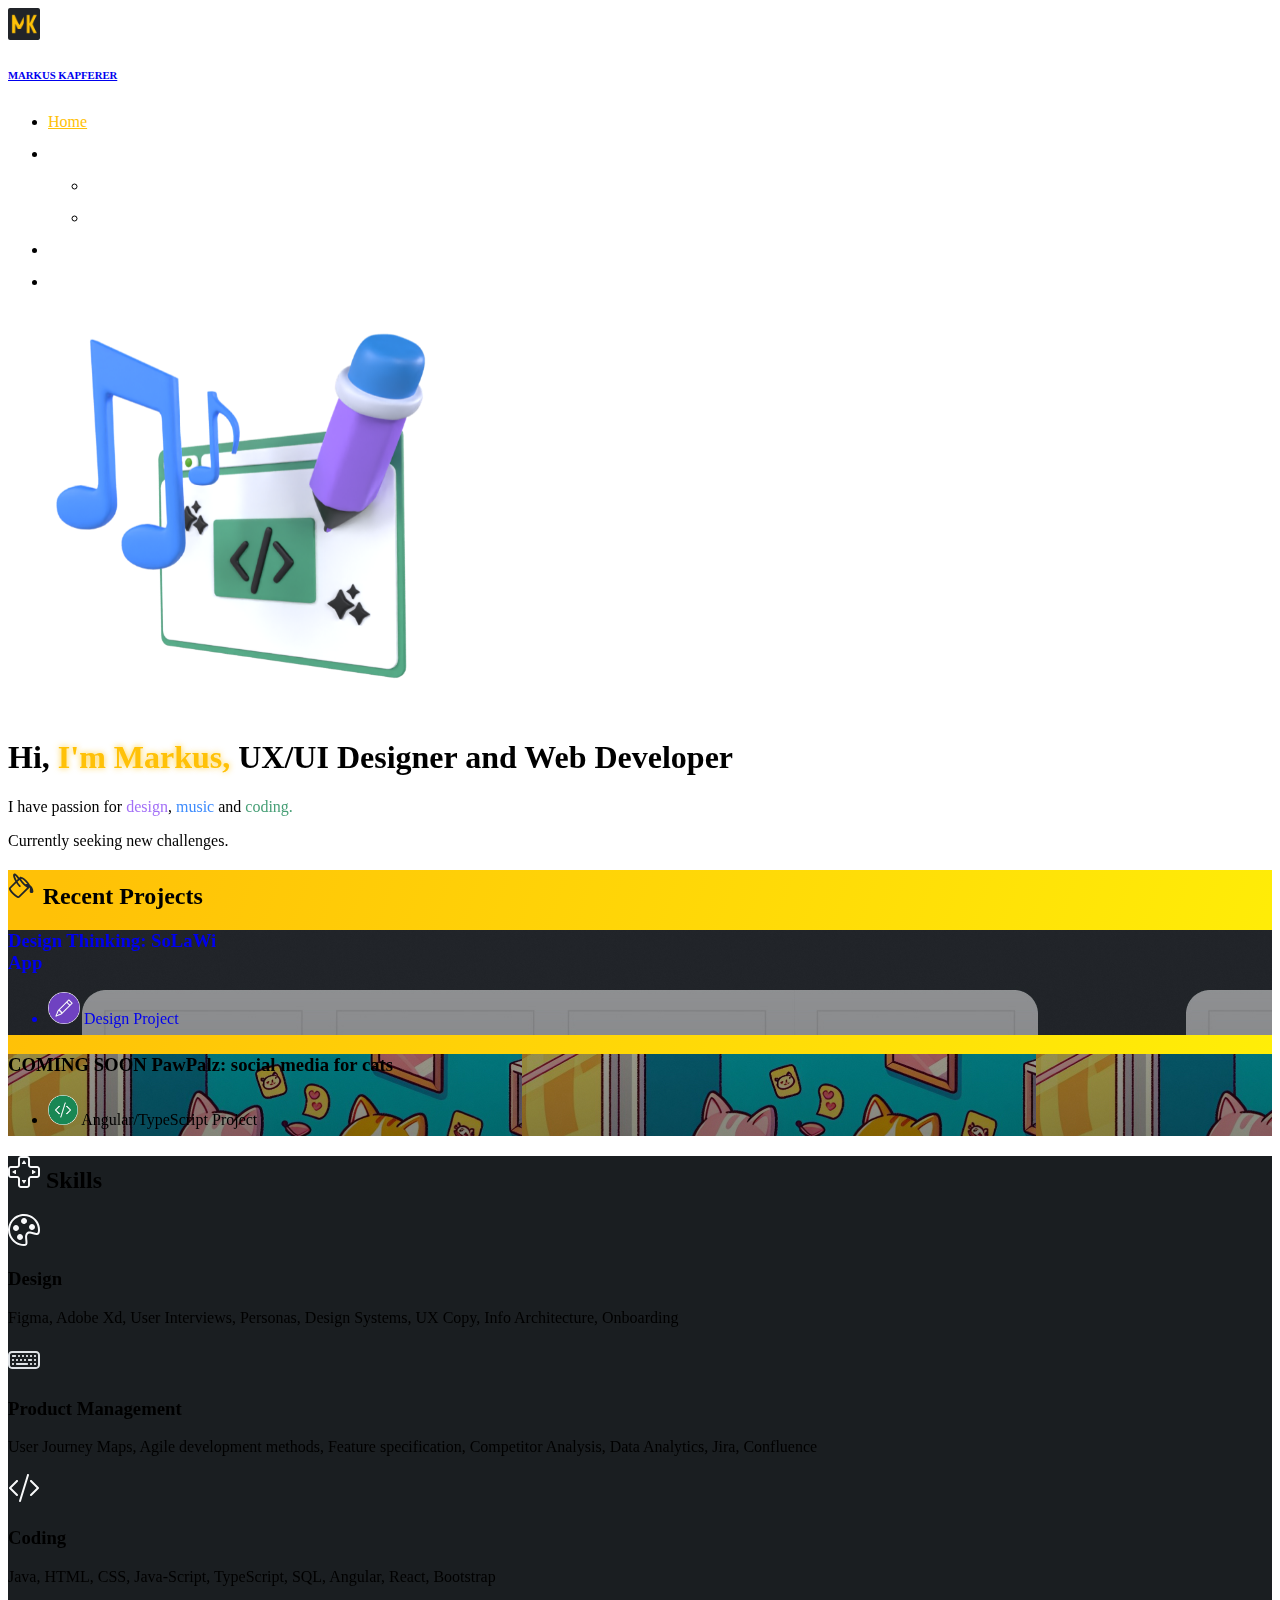
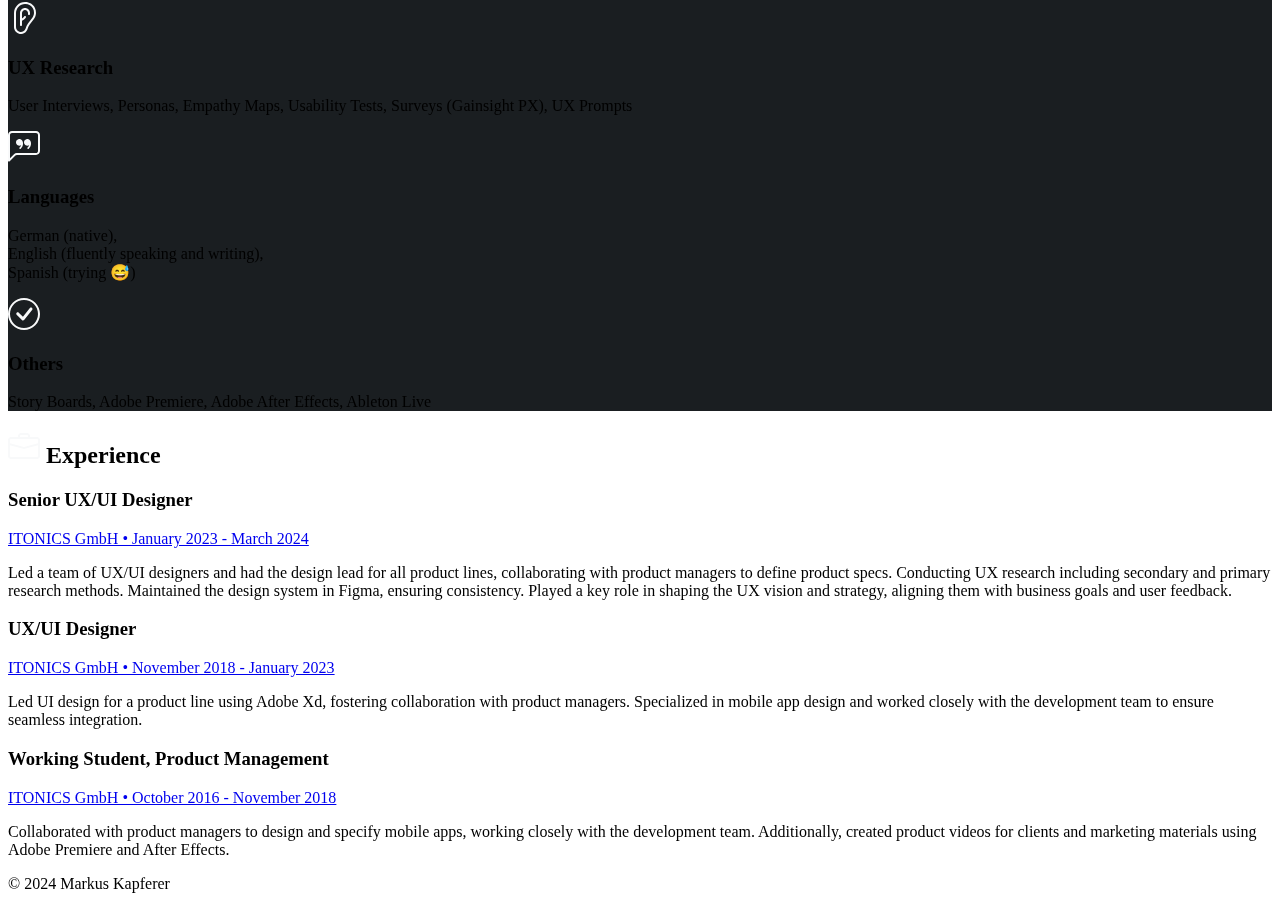
==== commit f3091649: "update skills" ====
--- a/index.html
+++ b/index.html
@@ -78,7 +78,7 @@
                     <div class="col">
                         <a href="./public/SoLaWi.html" class="nounderline">
                             <div class="card card-cover h-100 overflow-hidden text-bg-dark rounded-4 shadow-lg"
-                            style="background-image: url('./assets/images/project-solawi/SoLaWi2.jpg');">
+                            style="background-image: url('./assets/images/project-solawi/SoLaWi.jpg');">
                             <div class="d-flex flex-column h-100 p-5 pb-3 text-white text-shadow-1">
                                 <h3 class="pt-5 mt-5 mb-4 display-6 lh-1 fw-bold">Design Thinking: SoLaWi <br> App
                                 </h3>
@@ -145,7 +145,7 @@
                     <img src="./assets/images/code-slash.svg" alt="palette" class="me-3">
                     <div>
                         <h3 class="fw-bold mb-1 fs-4 text-body-emphasis">Coding</h3>
-                        <p>Java, HTML, CSS, Java-Script, TypeScript, Node.js, SQL,
+                        <p>Java, HTML, CSS, Java-Script, TypeScript, SQL,
                             Angular, React, Bootstrap </p>
                     </div>
                 </div>
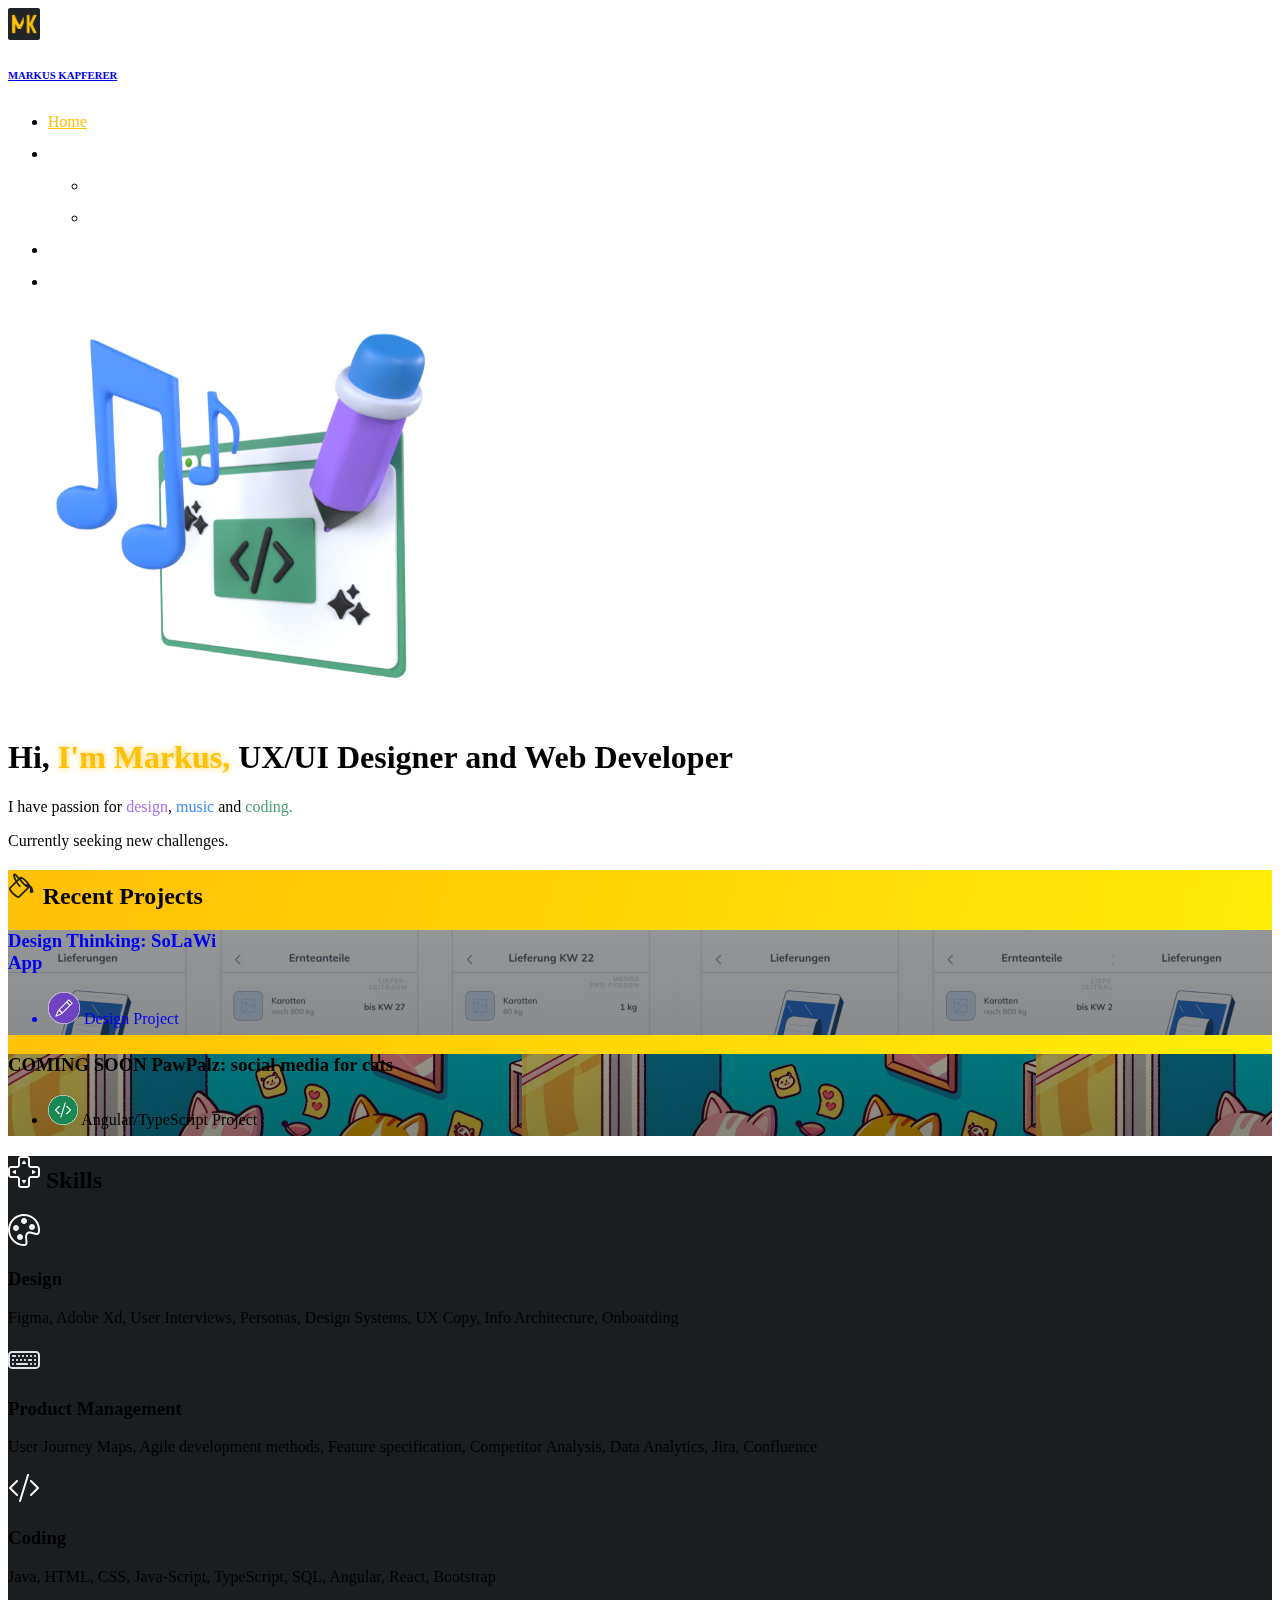
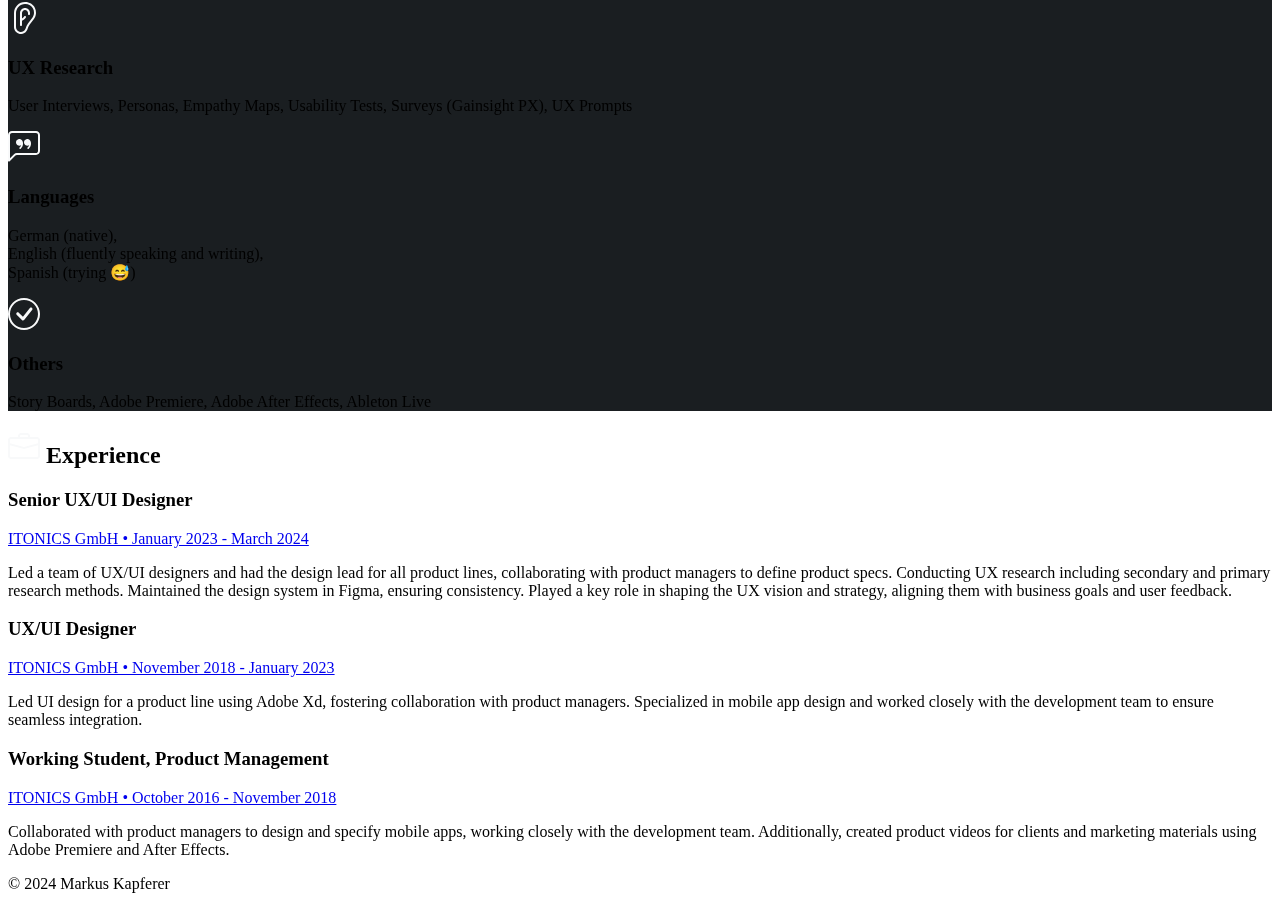
==== commit d80b0927: "Merge pull request #4 from MarkusK146/update-project-to-pawpalz" ====
--- a/index.html
+++ b/index.html
@@ -78,7 +78,7 @@
                     <div class="col">
                         <a href="./public/SoLaWi.html" class="nounderline">
                             <div class="card card-cover h-100 overflow-hidden text-bg-dark rounded-4 shadow-lg"
-                            style="background-image: url('./assets/images/project-solawi/SoLaWi.jpg');">
+                            style="background-image: url('./assets/images/project-solawi/SoLaWi2.jpg');">
                             <div class="d-flex flex-column h-100 p-5 pb-3 text-white text-shadow-1">
                                 <h3 class="pt-5 mt-5 mb-4 display-6 lh-1 fw-bold">Design Thinking: SoLaWi <br> App
                                 </h3>
